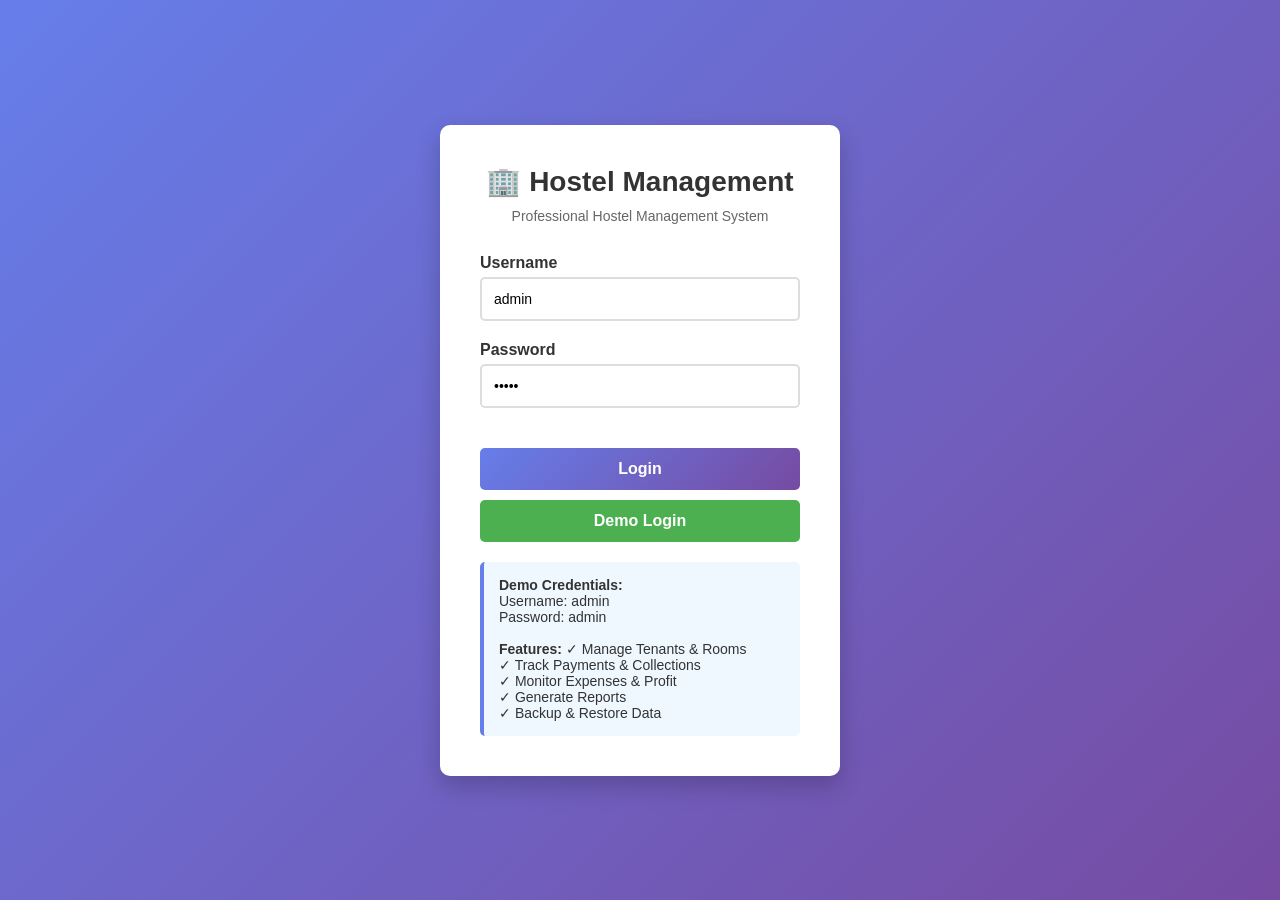
==== HOSTELMANGEMNT/index.html @ c01c3172 "Add files via upload" ====
<!DOCTYPE html>
<html lang="en">
<head>
    <meta charset="UTF-8">
    <meta name="viewport" content="width=device-width, initial-scale=1.0">
    <title>Hostel Management System</title>
    <link rel="stylesheet" href="css/style.css">
    <link rel="stylesheet" href="css/mobile.css">
    <style> 
        body {
            background: linear-gradient(135deg, #667eea 0%, #764ba2 100%);
            min-height: 100vh;
            display: flex;
            align-items: center;
            justify-content: center;
            font-family: 'Segoe UI', Tahoma, Geneva, Verdana, sans-serif;
        }
        .login-container {
            background: white;
            padding: 40px;
            border-radius: 10px;
            box-shadow: 0 10px 25px rgba(0,0,0,0.2);
            width: 100%;
            max-width: 400px;
        }
        h1 {
            text-align: center;
            color: #333;
            margin-bottom: 10px;
        }
        .subtitle {
            text-align: center;
            color: #666;
            font-size: 14px;
            margin-bottom: 30px;
        }
        .form-group {
            margin: 20px 0;
        }
        label {
            display: block;
            margin-bottom: 8px;
            font-weight: 600;
            color: #333;
        }
        input {
            width: 100%;
            padding: 12px;
            border: 2px solid #ddd;
            border-radius: 5px;
            font-size: 14px;
            transition: border-color 0.3s;
        }
        input:focus {
            outline: none;
            border-color: #667eea;
        }
        button {
            width: 100%;
            padding: 12px;
            background: linear-gradient(135deg, #667eea 0%, #764ba2 100%);
            color: white;
            border: none;
            border-radius: 5px;
            font-size: 16px;
            font-weight: 600;
            cursor: pointer;
            margin-top: 20px;
            transition: transform 0.2s;
        }
        button:hover {
            transform: translateY(-2px);
        }
        .demo-btn {
            background: #4CAF50;
            margin-top: 10px;
        }
        .demo-btn:hover {
            background: #45a049;
        }
        .info {
            background: #f0f8ff;
            padding: 15px;
            border-radius: 5px;
            margin-top: 20px;
            font-size: 14px;
            color: #333;
            border-left: 4px solid #667eea;
        }
    </style>
</head>
<body>
    <div class="login-container">
        <h1>🏢 Hostel Management</h1>
        <p class="subtitle">Professional Hostel Management System</p>
        
        <form id="loginForm">
            <div class="form-group">
                <label>Username</label>
                <input type="text" id="username" placeholder="Enter username" value="admin" required>
            </div>
            <div class="form-group">
                <label>Password</label>
                <input type="password" id="password" placeholder="Enter password" value="admin" required>
            </div>
            <button type="submit">Login</button>
            <button type="button" class="demo-btn" onclick="demoLogin()">Demo Login</button>
        </form>

        <div class="info">
            <strong>Demo Credentials:</strong><br>
            Username: admin<br>
            Password: admin<br><br>
            <strong>Features:</strong>
            ✓ Manage Tenants & Rooms<br>
            ✓ Track Payments & Collections<br>
            ✓ Monitor Expenses & Profit<br>
            ✓ Generate Reports<br>
            ✓ Backup & Restore Data
        </div>
    </div>

    <script>
        function demoLogin() {
            // Store a session flag
            sessionStorage.setItem('isLoggedIn', 'true');
            window.location.href = 'dashboard.html';
        }

        document.getElementById('loginForm').addEventListener('submit', function(e) {
            e.preventDefault();
            const username = document.getElementById('username').value;
            const password = document.getElementById('password').value;
            
            // Simple demo authentication
            if (username === 'admin' && password === 'admin') {
                sessionStorage.setItem('isLoggedIn', 'true');
                sessionStorage.setItem('username', username);
                window.location.href = 'dashboard.html';
            } else {
                alert('Invalid credentials! Use: admin / admin');
            }
        });

        // Check if already logged in
        if (sessionStorage.getItem('isLoggedIn')) {
            window.location.href = 'dashboard.html';
        }
    </script>
</body>
</html>
---- HOSTELMANGEMNT/css/style.css ----
/* Main stylesheet */
* {
    margin: 0;
    padding: 0;
    box-sizing: border-box;
}

body {
    font-family: 'Segoe UI', Tahoma, Geneva, Verdana, sans-serif;
    background-color: #f5f5f5;
    color: #333;
}

.container {
    max-width: 1200px;
    margin: 0 auto;
    padding: 20px;
}

h1 {
    color: #2c3e50;
    margin-bottom: 20px;
    font-size: 28px;
}

h2 {
    color: #34495e;
    margin: 20px 0 15px 0;
    font-size: 22px;
}

h3 {
    color: #555;
    font-size: 18px;
}

a {
    color: #2196F3;
    text-decoration: none;
    transition: color 0.3s;
}

a:hover {
    color: #0b7dda;
}

button, input, select {
    font-family: inherit;
}

button {
    padding: 10px 20px;
    background: #2196F3;
    color: white;
    border: none;
    border-radius: 4px;
    cursor: pointer;
    font-size: 14px;
    transition: all 0.3s;
}

button:hover {
    background: #0b7dda;
    transform: translateY(-2px);
    box-shadow: 0 4px 8px rgba(0, 0, 0, 0.15);
}

input, select, textarea {
    padding: 10px;
    border: 1px solid #ddd;
    border-radius: 4px;
    font-size: 14px;
}

input:focus, select:focus, textarea:focus {
    outline: none;
    border-color: #2196F3;
    box-shadow: 0 0 5px rgba(33, 150, 243, 0.3);
}

table {
    width: 100%;
    border-collapse: collapse;
    background: white;
    box-shadow: 0 2px 4px rgba(0, 0, 0, 0.1);
    border-radius: 4px;
    overflow: hidden;
}

th {
    background-color: #f5f5f5;
    font-weight: 600;
    text-align: left;
    padding: 12px;
    border-bottom: 2px solid #ddd;
    color: #333;
}

td {
    padding: 12px;
    border-bottom: 1px solid #eee;
}

tr:hover {
    background-color: #f9f9f9;
}

.form-group {
    margin: 15px 0;
}

.form-group label {
    display: block;
    margin-bottom: 5px;
    font-weight: 600;
    color: #333;
}

.form-section {
    background: white;
    padding: 20px;
    border-radius: 8px;
    box-shadow: 0 2px 4px rgba(0, 0, 0, 0.1);
    margin-bottom: 20px;
}

.success {
    color: #27ae60;
}

.error {
    color: #e74c3c;
}

.info {
    color: #3498db;
}
---- HOSTELMANGEMNT/css/mobile.css ----
/* Mobile responsive styles */
@media (max-width: 768px) {
    body {
        font-size: 14px;
    }
    
    .container {
        padding: 10px;
    }
    
    h1 {
        font-size: 22px;
    }
    
    h2 {
        font-size: 18px;
    }
    
    .summary-cards,
    .dashboard-container,
    .room-grid {
        grid-template-columns: 1fr;
    }
    
    table {
        font-size: 12px;
    }
    
    th, td {
        padding: 8px;
    }
    
    button {
        width: 100%;
        padding: 12px;
        font-size: 16px;
    }
    
    .card {
        padding: 15px;
    }
    
    .card .value {
        font-size: 24px;
    }
    
    .form-section {
        padding: 15px;
    }
    
    nav div:last-child {
        display: flex;
        flex-wrap: wrap;
        gap: 5px;
    }
    
    nav a {
        margin: 5px !important;
        font-size: 12px !important;
    }
}

@media (max-width: 480px) {
    .container {
        padding: 5px;
    }
    
    h1 {
        font-size: 18px;
        margin-bottom: 10px;
    }
    
    .card {
        padding: 10px;
    }
    
    .card h3 {
        font-size: 12px;
    }
    
    .card .value {
        font-size: 20px;
    }
    
    button {
        padding: 10px;
        font-size: 14px;
    }
    
    input, select {
        width: 100%;
        padding: 8px;
        font-size: 16px;
    }
    
    table {
        font-size: 11px;
    }
    
    th, td {
        padding: 5px;
    }
    
    nav {
        margin: -10px -5px 10px -5px !important;
    }
    
    nav h3 {
        font-size: 16px;
    }
    
    nav div:last-child {
        flex-direction: column;
        gap: 0;
    }
    
    nav a {
        display: block;
        padding: 8px 5px !important;
        margin: 0 !important;
        font-size: 11px !important;
    }
}
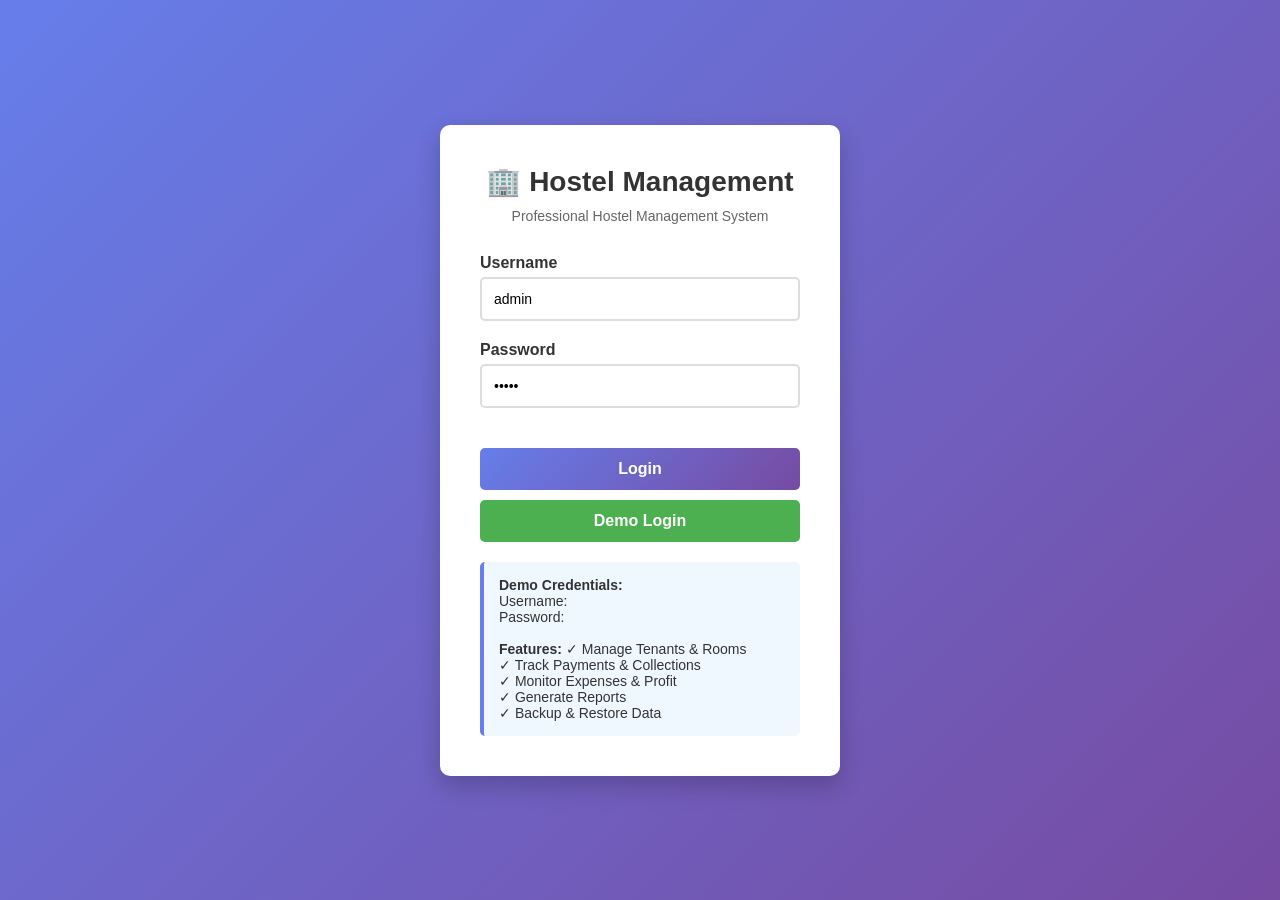
==== commit c46de3aa: "Update index.html" ====
--- a/HOSTELMANGEMNT/index.html
+++ b/HOSTELMANGEMNT/index.html
@@ -109,8 +109,8 @@
 
         <div class="info">
             <strong>Demo Credentials:</strong><br>
-            Username: admin<br>
-            Password: admin<br><br>
+            Username: <br>
+            Password: <br><br>
             <strong>Features:</strong>
             ✓ Manage Tenants & Rooms<br>
             ✓ Track Payments & Collections<br>
@@ -133,12 +133,12 @@
             const password = document.getElementById('password').value;
             
             // Simple demo authentication
-            if (username === 'admin' && password === 'admin') {
+            if (username === 'Sarenagendra' && password === 'Sare1234@') {
                 sessionStorage.setItem('isLoggedIn', 'true');
                 sessionStorage.setItem('username', username);
                 window.location.href = 'dashboard.html';
             } else {
-                alert('Invalid credentials! Use: admin / admin');
+                alert('Contact admin: Use: Nagendra');
             }
         });
 
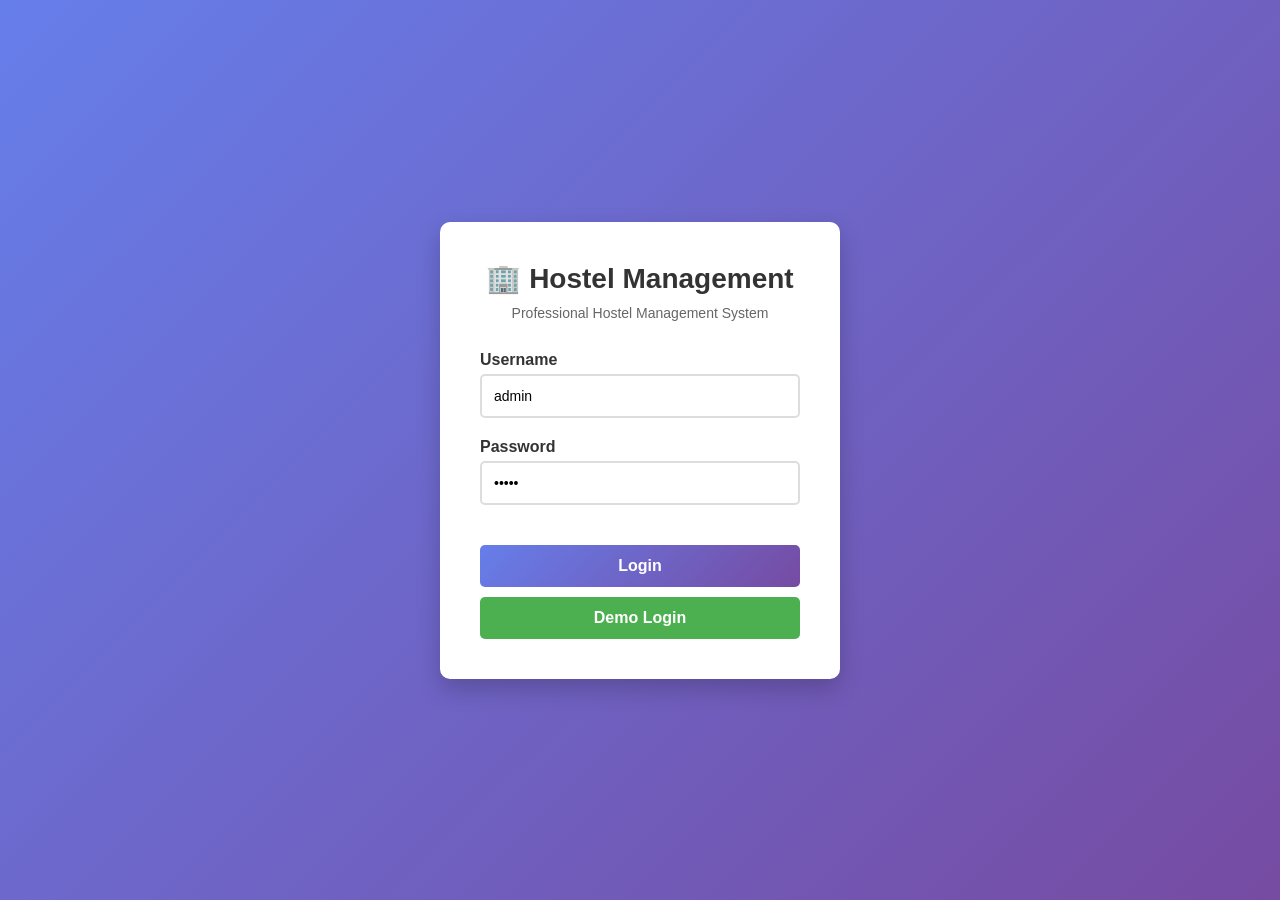
==== commit d483cb6a: "Fix HTML encoding issues in index.html" ====
--- a/HOSTELMANGEMNT/index.html
+++ b/HOSTELMANGEMNT/index.html
@@ -107,18 +107,7 @@
             <button type="button" class="demo-btn" onclick="demoLogin()">Demo Login</button>
         </form>
 
-        <div class="info">
-            <strong>Demo Credentials:</strong><br>
-            Username: <br>
-            Password: <br><br>
-            <strong>Features:</strong>
-            ✓ Manage Tenants & Rooms<br>
-            ✓ Track Payments & Collections<br>
-            ✓ Monitor Expenses & Profit<br>
-            ✓ Generate Reports<br>
-            ✓ Backup & Restore Data
-        </div>
-    </div>
+      
 
     <script>
         function demoLogin() {
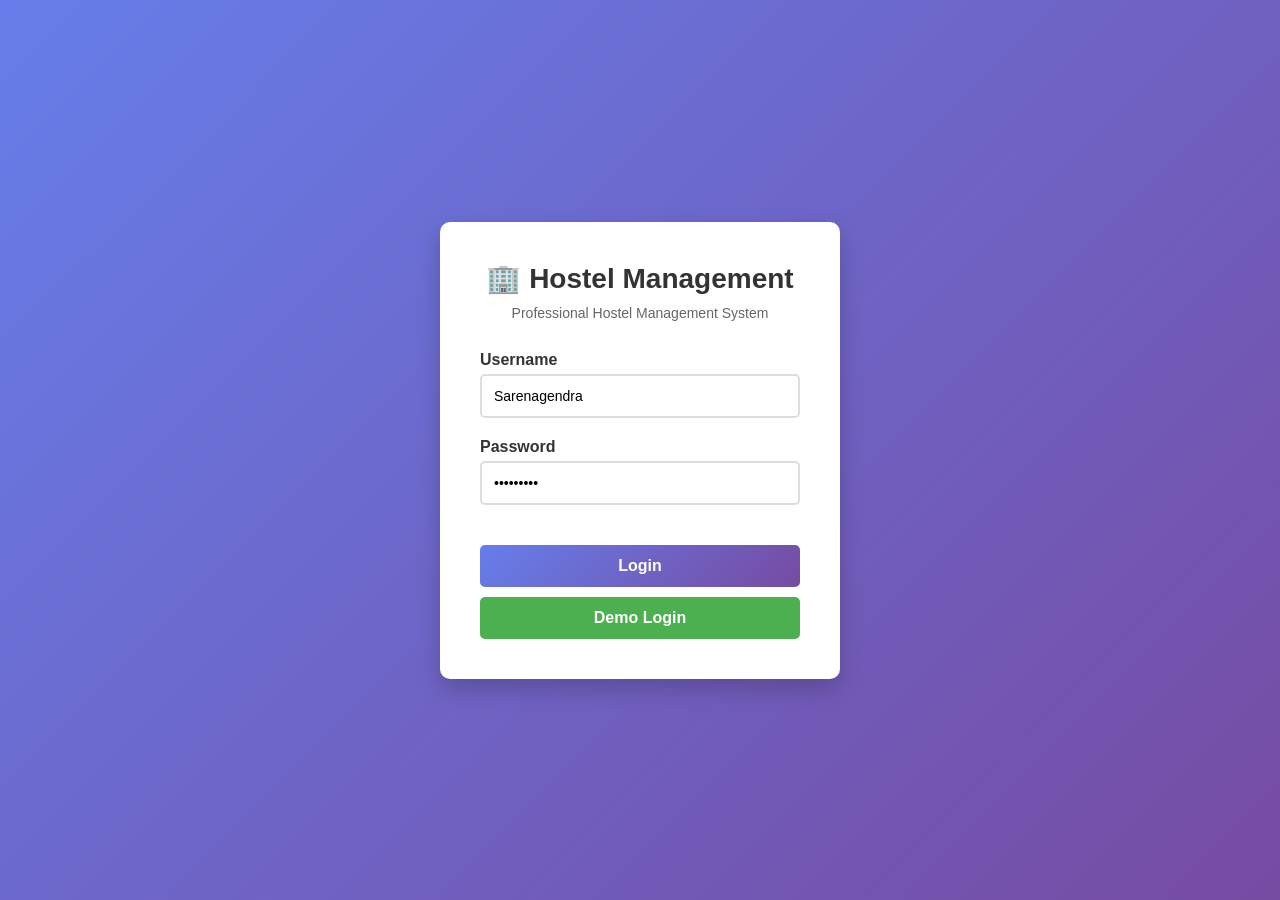
==== commit 0cf7de44: "Update index.html" ====
--- a/HOSTELMANGEMNT/index.html
+++ b/HOSTELMANGEMNT/index.html
@@ -97,14 +97,14 @@
         <form id="loginForm">
             <div class="form-group">
                 <label>Username</label>
-                <input type="text" id="username" placeholder="Enter username" value="admin" required>
+                <input type="text" id="username" placeholder="Enter username" value="Sarenagendra" required>
             </div>
             <div class="form-group">
                 <label>Password</label>
-                <input type="password" id="password" placeholder="Enter password" value="admin" required>
+                <input type="password" id="password" placeholder="Enter password" value="Sare1234@" required>
             </div>
             <button type="submit">Login</button>
-            <button type="button" class="demo-btn" onclick="demoLogin()">Demo Login</button>
+            <button type="button" class="demo-btn" onclick="demoLogin">Demo Login</button>
         </form>
 
       
